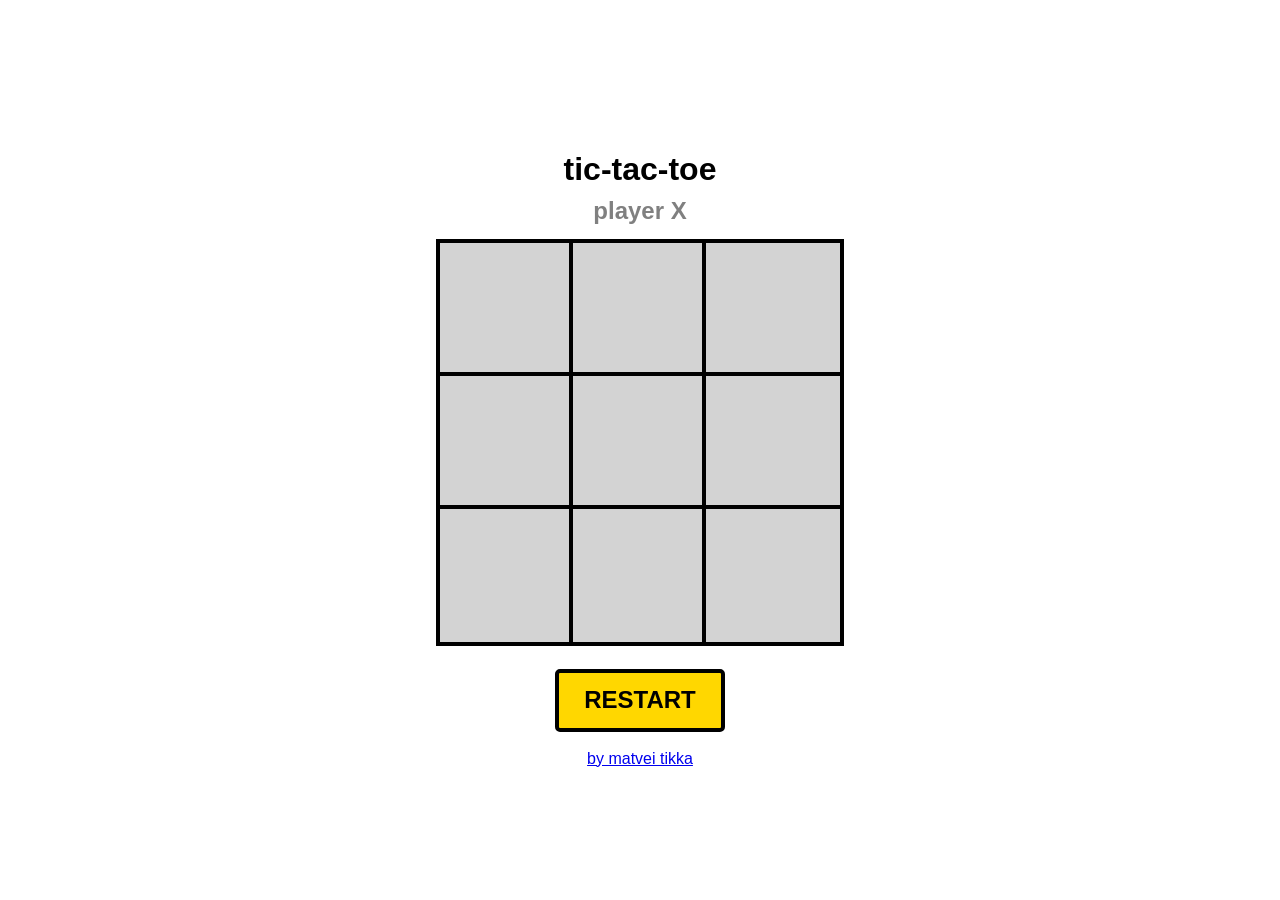
==== docs/index.html @ 34a602ee "GitHub pages intgration" ====
<!DOCTYPE html>
<html lang="en">
<head>
	<meta charset="UTF-8">
	<title>tic-tac-toe</title>
	<meta name="description" content="tic-tac-toe">
	<link rel="stylesheet" href="styles.css">
	<script type="text/javascript" src="scripts.js"></script>
	<meta name="viewport" content="width=device-width, initial-scale=1.0">
</head>
<body>
	<div id="game">
		<h1>tic-tac-toe</h1>
		<h2 id="player">player X</h2>
		<div class="main">
			<div class="square"></div>
			<button value="0" onclick="myFunction(this.value)"></button>
			<button value="1" onclick="myFunction(this.value)"></button>
			<button value="2" onclick="myFunction(this.value)"></button>
			<button value="3" onclick="myFunction(this.value)"></button>
			<button value="4" onclick="myFunction(this.value)"></button>
			<button value="5" onclick="myFunction(this.value)"></button>
			<button value="6" onclick="myFunction(this.value)"></button>
			<button value="7" onclick="myFunction(this.value)"></button>
			<button value="8" onclick="myFunction(this.value)"></button>
		</div>
		<button class="button-style" onclick="window.location.reload();">restart</button>
		<div id="grid"><a href="http://tikka.top" target="blank">by matvei tikka</a></div>
	</div>
	<div id="message">
		<div id="message-box">
			<h1 id="message-text">hello</h1>
			<button class="button-style" id="message-button" onclick="messageClose()">ok</button>
		</div>
	</div>
</body>
</html>
---- docs/styles.css ----
* {
	box-sizing: border-box;
	margin: 0;
	padding: 0;
	scroll-behavior: smooth;
	outline: 0px solid black;
	text-align: center;
	font-family: sans-serif;
}
h1 {padding-top: 2vh;}
h2 {
	padding: 1vh 0 2vh 0;
	color: grey;
}
body {
	display: flex;
	flex-direction: column;
	justify-content: center;
	height: 100vh;
}
#game {
	margin: 0 4vw;
	filter: blur(0px);
	animation-duration: 1s;
	transition-duration: 0.4s;
}
.main {
	width: 400px;
	margin: 0 auto;
	display: flex;
	flex-wrap: wrap;
}
.main button {
	height: 133px;
	width: 33.3%;
	line-height: 133px;
	font-size: 80px;
	display: block;
	background-color: lightgrey;
	outline: 4px solid black;
	cursor: pointer;
	transition-duration: 0.2s;
	border: none;
}
.main button:hover {
	opacity: 0.8;
}
.button-style {
	display: inline-block;
	padding: 1.5vh 2vw;
	background-color: gold;
	border-radius: 5px;
	font-size: 1.5em;
	text-transform: uppercase;
	font-weight: bolder;
	cursor: pointer;
	border: 4px solid black;
	margin: 3vh 0 2vh 0;
	transition-duration: 0.2s;
}
.button-style:hover {padding: 1.5vh 3vw;}
#message {
	display: none;
	flex-direction: column;
	justify-content: center;
	position: fixed;
	top: 0;
	width: 100vw;
	height: 100vh;
}
#message-box {
	margin: auto;
	width: 300px;
	background-color: limegreen;
	border: 4px solid black;
	border-radius: 5px;
}
@media screen and (max-width: 500px) {
	.main {width: 100%;}
}
@media screen and (max-height: 650px) {
	.main button {
		height: 20vh;
		line-height: 20vh;
		font-size: 12vh;
	}
	body {display: block;}
}
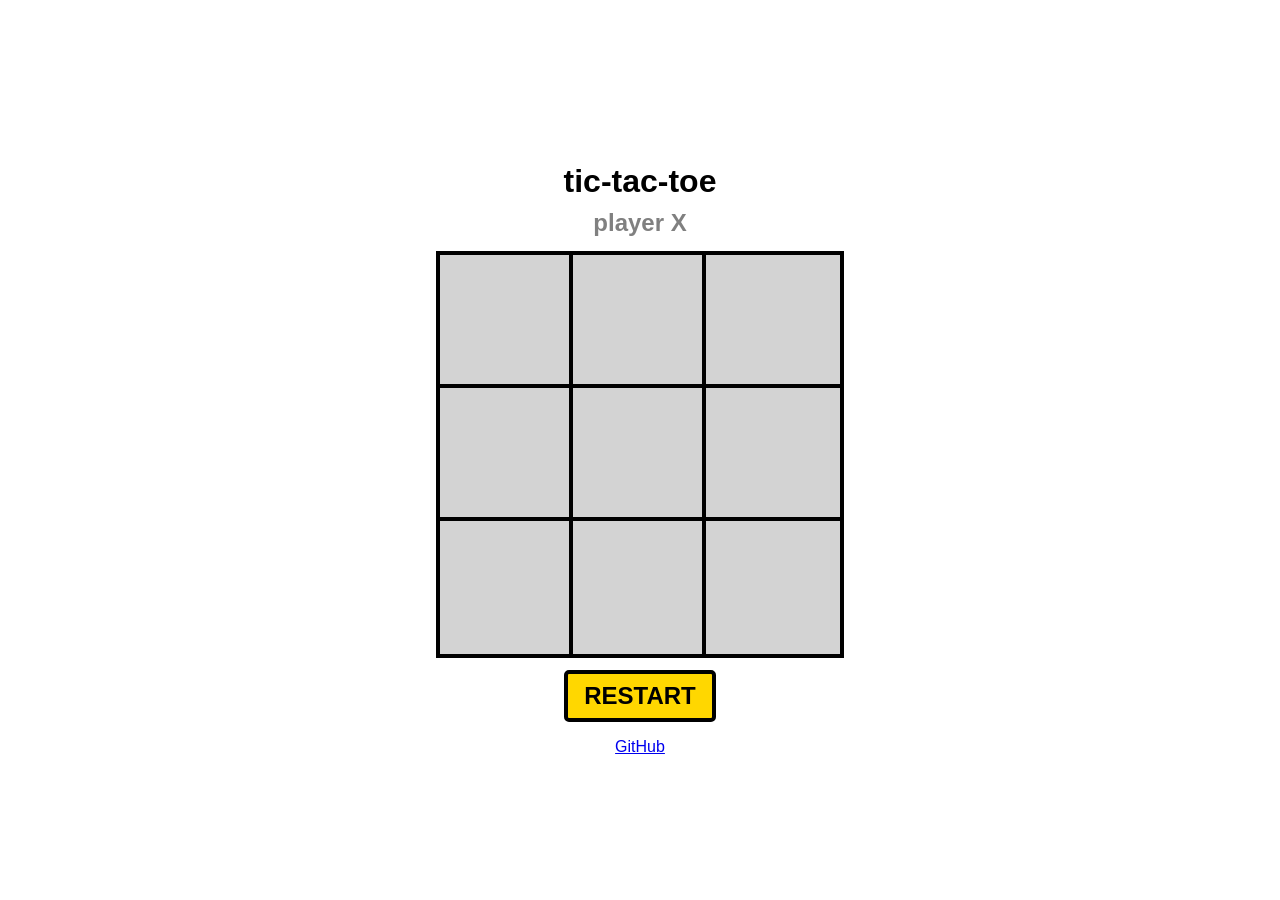
==== commit f56812d0: "Removed blur effect, minor fixes" ====
--- a/docs/index.html
+++ b/docs/index.html
@@ -1,37 +1,40 @@
 <!DOCTYPE html>
 <html lang="en">
-<head>
-	<meta charset="UTF-8">
-	<title>tic-tac-toe</title>
-	<meta name="description" content="tic-tac-toe">
-	<link rel="stylesheet" href="styles.css">
-	<script type="text/javascript" src="scripts.js"></script>
-	<meta name="viewport" content="width=device-width, initial-scale=1.0">
-</head>
-<body>
-	<div id="game">
-		<h1>tic-tac-toe</h1>
-		<h2 id="player">player X</h2>
-		<div class="main">
-			<div class="square"></div>
-			<button value="0" onclick="myFunction(this.value)"></button>
-			<button value="1" onclick="myFunction(this.value)"></button>
-			<button value="2" onclick="myFunction(this.value)"></button>
-			<button value="3" onclick="myFunction(this.value)"></button>
-			<button value="4" onclick="myFunction(this.value)"></button>
-			<button value="5" onclick="myFunction(this.value)"></button>
-			<button value="6" onclick="myFunction(this.value)"></button>
-			<button value="7" onclick="myFunction(this.value)"></button>
-			<button value="8" onclick="myFunction(this.value)"></button>
-		</div>
-		<button class="button-style" onclick="window.location.reload();">restart</button>
-		<div id="grid"><a href="http://tikka.top" target="blank">by matvei tikka</a></div>
-	</div>
-	<div id="message">
-		<div id="message-box">
-			<h1 id="message-text">hello</h1>
-			<button class="button-style" id="message-button" onclick="messageClose()">ok</button>
-		</div>
-	</div>
-</body>
-</html>+  <head>
+    <meta charset="UTF-8" />
+    <title>tic-tac-toe</title>
+    <meta name="description" content="tic-tac-toe game" />
+    <meta name="author" content="Matvei Tikka" />
+    <link rel="stylesheet" href="styles.css" />
+    <script type="text/javascript" src="scripts.js"></script>
+    <meta name="viewport" content="width=device-width, initial-scale=1.0" />
+  </head>
+  <body>
+    <div id="game">
+      <h1>tic-tac-toe</h1>
+      <h2 id="player">player X</h2>
+      <div class="main">
+        <div class="square"></div>
+        <button value="0" onclick="myFunction(this.value)"></button>
+        <button value="1" onclick="myFunction(this.value)"></button>
+        <button value="2" onclick="myFunction(this.value)"></button>
+        <button value="3" onclick="myFunction(this.value)"></button>
+        <button value="4" onclick="myFunction(this.value)"></button>
+        <button value="5" onclick="myFunction(this.value)"></button>
+        <button value="6" onclick="myFunction(this.value)"></button>
+        <button value="7" onclick="myFunction(this.value)"></button>
+        <button value="8" onclick="myFunction(this.value)"></button>
+      </div>
+      <button class="button-style" onclick="window.location.reload();">restart</button>
+      <div id="grid">
+        <a href="https://github.com/matikka96/tic-tac-toe" target="blank">GitHub</a>
+      </div>
+    </div>
+    <div id="message">
+      <div id="message-box">
+        <h1 id="message-text"></h1>
+        <button class="button-style" id="message-button" onclick="messageClose()">ok</button>
+      </div>
+    </div>
+  </body>
+</html>
--- a/docs/styles.css
+++ b/docs/styles.css
@@ -1,88 +1,96 @@
 * {
-	box-sizing: border-box;
-	margin: 0;
-	padding: 0;
-	scroll-behavior: smooth;
-	outline: 0px solid black;
-	text-align: center;
-	font-family: sans-serif;
+  box-sizing: border-box;
+  margin: 0;
+  padding: 0;
+  scroll-behavior: smooth;
+  outline: 0px solid black;
+  text-align: center;
+  font-family: Arial, Helvetica, sans-serif;
 }
-h1 {padding-top: 2vh;}
+h1 {
+  padding-top: 2vh;
+}
 h2 {
-	padding: 1vh 0 2vh 0;
-	color: grey;
+  padding: 1vh 0 2vh 0;
+  color: grey;
 }
 body {
-	display: flex;
-	flex-direction: column;
-	justify-content: center;
-	height: 100vh;
+  display: flex;
+  flex-direction: column;
+  justify-content: center;
+  height: 100vh;
 }
 #game {
-	margin: 0 4vw;
-	filter: blur(0px);
-	animation-duration: 1s;
-	transition-duration: 0.4s;
+  margin: 0 4vw;
+  filter: blur(0px);
+  animation-duration: 1s;
+  transition-duration: 0.4s;
 }
 .main {
-	width: 400px;
-	margin: 0 auto;
-	display: flex;
-	flex-wrap: wrap;
+  width: 400px;
+  margin: 0 auto;
+  display: flex;
+  flex-wrap: wrap;
 }
 .main button {
-	height: 133px;
-	width: 33.3%;
-	line-height: 133px;
-	font-size: 80px;
-	display: block;
-	background-color: lightgrey;
-	outline: 4px solid black;
-	cursor: pointer;
-	transition-duration: 0.2s;
-	border: none;
+  height: 133px;
+  width: 33.3%;
+  line-height: 133px;
+  font-size: 80px;
+  display: block;
+  background-color: lightgrey;
+  outline: 4px solid black;
+  cursor: pointer;
+  transition-duration: 0.2s;
+  border: none;
 }
 .main button:hover {
-	opacity: 0.8;
+  opacity: 0.8;
 }
 .button-style {
-	display: inline-block;
-	padding: 1.5vh 2vw;
-	background-color: gold;
-	border-radius: 5px;
-	font-size: 1.5em;
-	text-transform: uppercase;
-	font-weight: bolder;
-	cursor: pointer;
-	border: 4px solid black;
-	margin: 3vh 0 2vh 0;
-	transition-duration: 0.2s;
+  display: inline-block;
+  padding: 0.5rem 1rem;
+  background-color: gold;
+  border-radius: 5px;
+  font-size: 1.5em;
+  text-transform: uppercase;
+  font-weight: bolder;
+  cursor: pointer;
+  border: 4px solid black;
+  margin: 1rem 0;
+  transition-duration: 0.2s;
 }
-.button-style:hover {padding: 1.5vh 3vw;}
+.button-style:hover {
+  padding: 0.5rem 1.5rem;
+}
 #message {
-	display: none;
-	flex-direction: column;
-	justify-content: center;
-	position: fixed;
-	top: 0;
-	width: 100vw;
-	height: 100vh;
+  display: none;
+  flex-direction: column;
+  justify-content: center;
+  position: fixed;
+  top: 0;
+  width: 100vw;
+  height: 100vh;
 }
 #message-box {
-	margin: auto;
-	width: 300px;
-	background-color: limegreen;
-	border: 4px solid black;
-	border-radius: 5px;
+  margin: auto;
+  width: 300px;
+  background-color: limegreen;
+  border: 4px solid black;
+  border-radius: 5px;
 }
 @media screen and (max-width: 500px) {
-	.main {width: 100%;}
+  .main {
+    width: 100%;
+  }
 }
 @media screen and (max-height: 650px) {
-	.main button {
-		height: 20vh;
-		line-height: 20vh;
-		font-size: 12vh;
-	}
-	body {display: block;}
-}+  .main button {
+    height: 20vh;
+    line-height: 20vh;
+    font-size: 12vh;
+  }
+  body {
+    display: block;
+  }
+}
